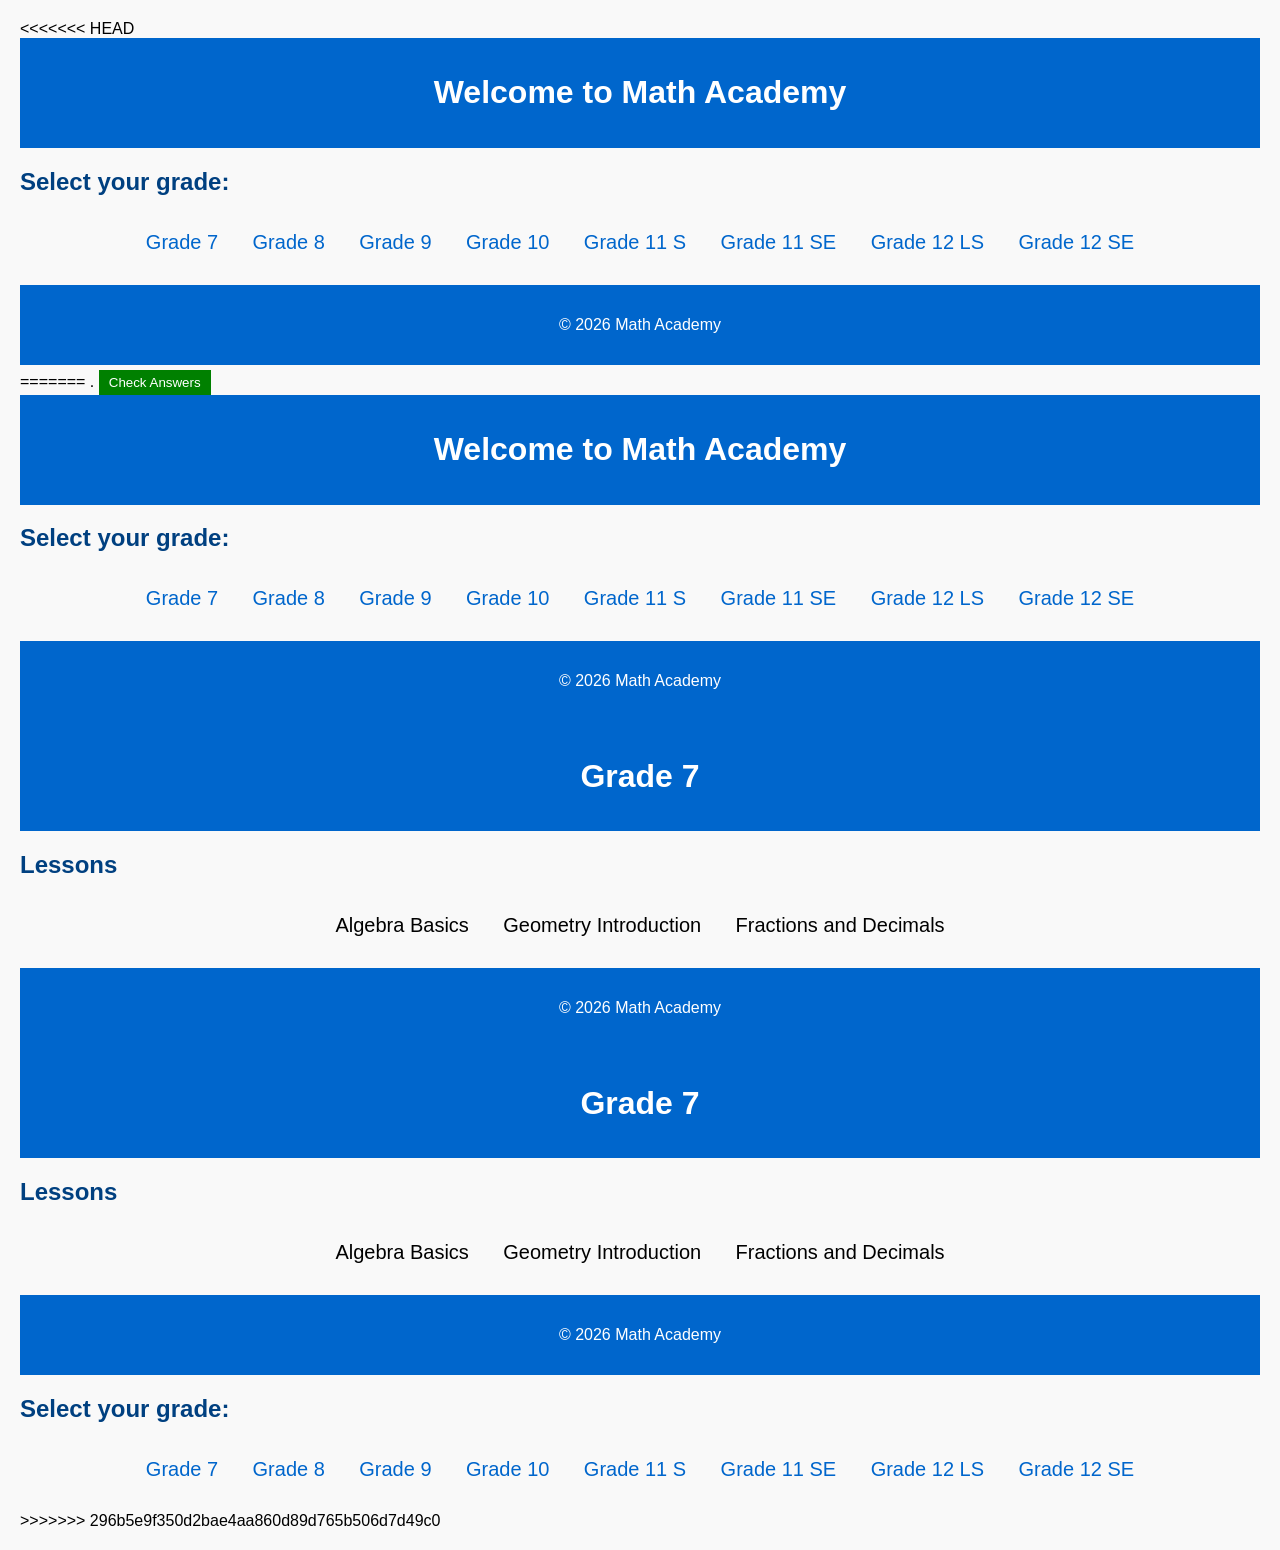
==== index.html @ 9632482c "Resolve merge conflicts" ====
<!DOCTYPE html>
<html lang="en">
<head>
  <meta charset="UTF-8">
  <title>Math Academy</title>
  <link rel="stylesheet" href="style.css">
</head>
<body>
<<<<<<< HEAD
  <header>
    <h1>Welcome to Math Academy</h1>
  </header>

  <main>
    <h2>Select your grade:</h2>
    <ul>
      <li><a href="grade7.html">Grade 7</a></li>
      <li><a href="grade8.html">Grade 8</a></li>
      <li><a href="grade9.html">Grade 9</a></li>
      <li><a href="grade10.html">Grade 10</a></li>
      <li><a href="grade11s.html">Grade 11 S</a></li>
      <li><a href="grade11se.html">Grade 11 SE</a></li>
      <li><a href="grade12ls.html">Grade 12 LS</a></li>
      <li><a href="grade12se.html">Grade 12 SE</a></li>
    </ul>
  </main>

  <footer>
    <p>© 2026 Math Academy</p>
  </footer>
</body>
</html>
=======
 .
  </form>

  <!-- Button to check answers -->
  <button onclick="checkAnswers()">Check Answers</button>
</body>
</html><!DOCTYPE html>
<html lang="en">
<head>
  <meta charset="UTF-8">
  <title>Math Academy</title>
  <link rel="stylesheet" href="style.css">
</head>
<body>
  <header>
    <h1>Welcome to Math Academy</h1>
  </header>

  <main>
    <h2>Select your grade:</h2>
    <ul>
      <li><a href="grade7.html">Grade 7</a></li>
      <li><a href="grade8.html">Grade 8</a></li>
      <li><a href="grade9.html">Grade 9</a></li>
      <li><a href="grade10.html">Grade 10</a></li>
      <li><a href="grade11s.html">Grade 11 S</a></li>
      <li><a href="grade11se.html">Grade 11 SE</a></li>
      <li><a href="grade12ls.html">Grade 12 LS</a></li>
      <li><a href="grade12se.html">Grade 12 SE</a></li>
    </ul>
  </main>

  <footer>
    <p>© 2026 Math Academy</p>
  </footer>
</body>
</html><!DOCTYPE html>
<html lang="en">
<head>
  <meta charset="UTF-8">
  <title>Grade 7 - Math Academy</title>
  <link rel="stylesheet" href="style.css">
</head>
<body>
  <header>
    <h1>Grade 7</h1>
  </header>

  <main>
    <h2>Lessons</h2>
    <ul>
      <li>Algebra Basics</li>
      <li>Geometry Introduction</li>
      <li>Fractions and Decimals</li>
    </ul>
  </main>

  <footer>
    <p>© 2026 Math Academy</p>
  </footer>
</body>
</html>
<!DOCTYPE html>
<html lang="en">
<head>
  <meta charset="UTF-8">
  <title>Grade 7 - Math Academy</title>
  <link rel="stylesheet" href="style.css">
</head>
<body>
  <header>
    <h1>Grade 7</h1>
  </header>

  <main>
    <h2>Lessons</h2>
    <ul>
      <li>Algebra Basics</li>
      <li>Geometry Introduction</li>
      <li>Fractions and Decimals</li>
    </ul>
  </main>

  <footer>
    <p>© 2026 Math Academy</p>
  </footer>
</body>
</html><h2>Select your grade:</h2>
<ul>
  <li><a href="grade7.html">Grade 7</a></li>
  <li><a href="grade8.html">Grade 8</a></li>
  <li><a href="grade9.html">Grade 9</a></li>
  <li><a href="grade10.html">Grade 10</a></li>
  <li><a href="grade11s.html">Grade 11 S</a></li>
  <li><a href="grade11se.html">Grade 11 SE</a></li>
  <li><a href="grade12ls.html">Grade 12 LS</a></li>
  <li><a href="grade12se.html">Grade 12 SE</a></li>
</ul>



>>>>>>> 296b5e9f350d2bae4aa860d89d765b506d7d49c0
---- style.css ----
body {
  font-family: Arial, sans-serif;
  margin: 20px;
  background-color: #f9f9f9;
}

header, footer {
  background-color: #004080;
  color: white;
  padding: 10px;
  text-align: center;
}

h2 {
  color: #004080;
}

button {
  margin-top: 5px;
  padding: 5px 10px;
  background-color: #008000;
  color: white;
  border: none;
  cursor: pointer;
}

button:hover {
<<<<<<< HEAD
  background-color: #006600;
}

=======
  background-color: #2980b9;
}body {
  font-family: Arial, sans-serif;
  background-color: #f4f4f9;
  color: #333;
  margin: 0;
  padding: 0;
}

header, footer {
  background-color: #0066cc;
  color: white;
  padding: 15px;
  text-align: center;
}

ul {
  list-style: none;
  padding: 0;
  text-align: center;
}

li {
  display: inline-block;
  margin: 15px;
  font-size: 20px;
}

a {
  color: #0066cc;
  text-decoration: none;
}

a:hover {
  text-decoration: underline;
}
ul {
  list-style: none;
  padding: 0;
  text-align: center;
}

li {
  display: inline-block;
  margin: 15px;
  font-size: 20px;
}

a {
  color: #0066cc;
  text-decoration: none;
}

a:hover {
  text-decoration: underline;
}
>>>>>>> 296b5e9f350d2bae4aa860d89d765b506d7d49c0
---- style.css ----
body {
  font-family: Arial, sans-serif;
  margin: 20px;
  background-color: #f9f9f9;
}

header, footer {
  background-color: #004080;
  color: white;
  padding: 10px;
  text-align: center;
}

h2 {
  color: #004080;
}

button {
  margin-top: 5px;
  padding: 5px 10px;
  background-color: #008000;
  color: white;
  border: none;
  cursor: pointer;
}

button:hover {
<<<<<<< HEAD
  background-color: #006600;
}

=======
  background-color: #2980b9;
}body {
  font-family: Arial, sans-serif;
  background-color: #f4f4f9;
  color: #333;
  margin: 0;
  padding: 0;
}

header, footer {
  background-color: #0066cc;
  color: white;
  padding: 15px;
  text-align: center;
}

ul {
  list-style: none;
  padding: 0;
  text-align: center;
}

li {
  display: inline-block;
  margin: 15px;
  font-size: 20px;
}

a {
  color: #0066cc;
  text-decoration: none;
}

a:hover {
  text-decoration: underline;
}
ul {
  list-style: none;
  padding: 0;
  text-align: center;
}

li {
  display: inline-block;
  margin: 15px;
  font-size: 20px;
}

a {
  color: #0066cc;
  text-decoration: none;
}

a:hover {
  text-decoration: underline;
}
>>>>>>> 296b5e9f350d2bae4aa860d89d765b506d7d49c0
---- style.css ----
body {
  font-family: Arial, sans-serif;
  margin: 20px;
  background-color: #f9f9f9;
}

header, footer {
  background-color: #004080;
  color: white;
  padding: 10px;
  text-align: center;
}

h2 {
  color: #004080;
}

button {
  margin-top: 5px;
  padding: 5px 10px;
  background-color: #008000;
  color: white;
  border: none;
  cursor: pointer;
}

button:hover {
<<<<<<< HEAD
  background-color: #006600;
}

=======
  background-color: #2980b9;
}body {
  font-family: Arial, sans-serif;
  background-color: #f4f4f9;
  color: #333;
  margin: 0;
  padding: 0;
}

header, footer {
  background-color: #0066cc;
  color: white;
  padding: 15px;
  text-align: center;
}

ul {
  list-style: none;
  padding: 0;
  text-align: center;
}

li {
  display: inline-block;
  margin: 15px;
  font-size: 20px;
}

a {
  color: #0066cc;
  text-decoration: none;
}

a:hover {
  text-decoration: underline;
}
ul {
  list-style: none;
  padding: 0;
  text-align: center;
}

li {
  display: inline-block;
  margin: 15px;
  font-size: 20px;
}

a {
  color: #0066cc;
  text-decoration: none;
}

a:hover {
  text-decoration: underline;
}
>>>>>>> 296b5e9f350d2bae4aa860d89d765b506d7d49c0
---- style.css ----
body {
  font-family: Arial, sans-serif;
  margin: 20px;
  background-color: #f9f9f9;
}

header, footer {
  background-color: #004080;
  color: white;
  padding: 10px;
  text-align: center;
}

h2 {
  color: #004080;
}

button {
  margin-top: 5px;
  padding: 5px 10px;
  background-color: #008000;
  color: white;
  border: none;
  cursor: pointer;
}

button:hover {
<<<<<<< HEAD
  background-color: #006600;
}

=======
  background-color: #2980b9;
}body {
  font-family: Arial, sans-serif;
  background-color: #f4f4f9;
  color: #333;
  margin: 0;
  padding: 0;
}

header, footer {
  background-color: #0066cc;
  color: white;
  padding: 15px;
  text-align: center;
}

ul {
  list-style: none;
  padding: 0;
  text-align: center;
}

li {
  display: inline-block;
  margin: 15px;
  font-size: 20px;
}

a {
  color: #0066cc;
  text-decoration: none;
}

a:hover {
  text-decoration: underline;
}
ul {
  list-style: none;
  padding: 0;
  text-align: center;
}

li {
  display: inline-block;
  margin: 15px;
  font-size: 20px;
}

a {
  color: #0066cc;
  text-decoration: none;
}

a:hover {
  text-decoration: underline;
}
>>>>>>> 296b5e9f350d2bae4aa860d89d765b506d7d49c0
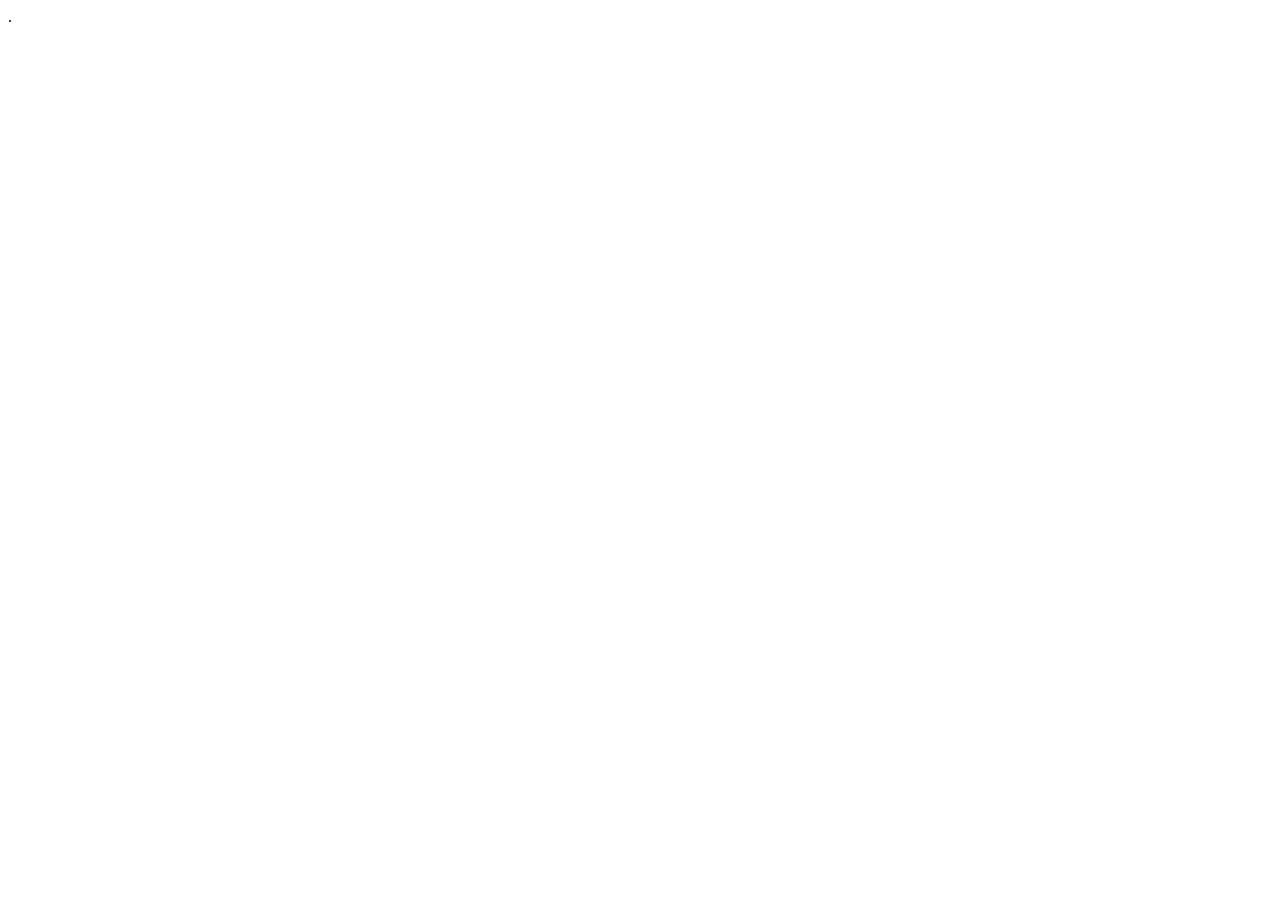
==== commit e1bc7a1b: "Update site content" ====
--- a/index.html
+++ b/index.html
@@ -1,41 +1,7 @@
-<!DOCTYPE html>
-<html lang="en">
-<head>
-  <meta charset="UTF-8">
-  <title>Math Academy</title>
-  <link rel="stylesheet" href="style.css">
-</head>
-<body>
-<<<<<<< HEAD
-  <header>
-    <h1>Welcome to Math Academy</h1>
-  </header>
 
-  <main>
-    <h2>Select your grade:</h2>
-    <ul>
-      <li><a href="grade7.html">Grade 7</a></li>
-      <li><a href="grade8.html">Grade 8</a></li>
-      <li><a href="grade9.html">Grade 9</a></li>
-      <li><a href="grade10.html">Grade 10</a></li>
-      <li><a href="grade11s.html">Grade 11 S</a></li>
-      <li><a href="grade11se.html">Grade 11 SE</a></li>
-      <li><a href="grade12ls.html">Grade 12 LS</a></li>
-      <li><a href="grade12se.html">Grade 12 SE</a></li>
-    </ul>
-  </main>
+ . </form>
 
-  <footer>
-    <p>© 2026 Math Academy</p>
-  </footer>
-</body>
-</html>
-=======
- .
-  </form>
-
-  <!-- Button to check answers -->
-  <button onclick="checkAnswers()">Check Answers</button>
+  <!-- <button onclick="checkAnswers()">Check Answers</button>
 </body>
 </html><!DOCTYPE html>
 <html lang="en">
@@ -64,7 +30,7 @@
   </main>
 
   <footer>
-    <p>© 2026 Math Academy</p>
+  <p> Math Academy</p>
   </footer>
 </body>
 </html><!DOCTYPE html>
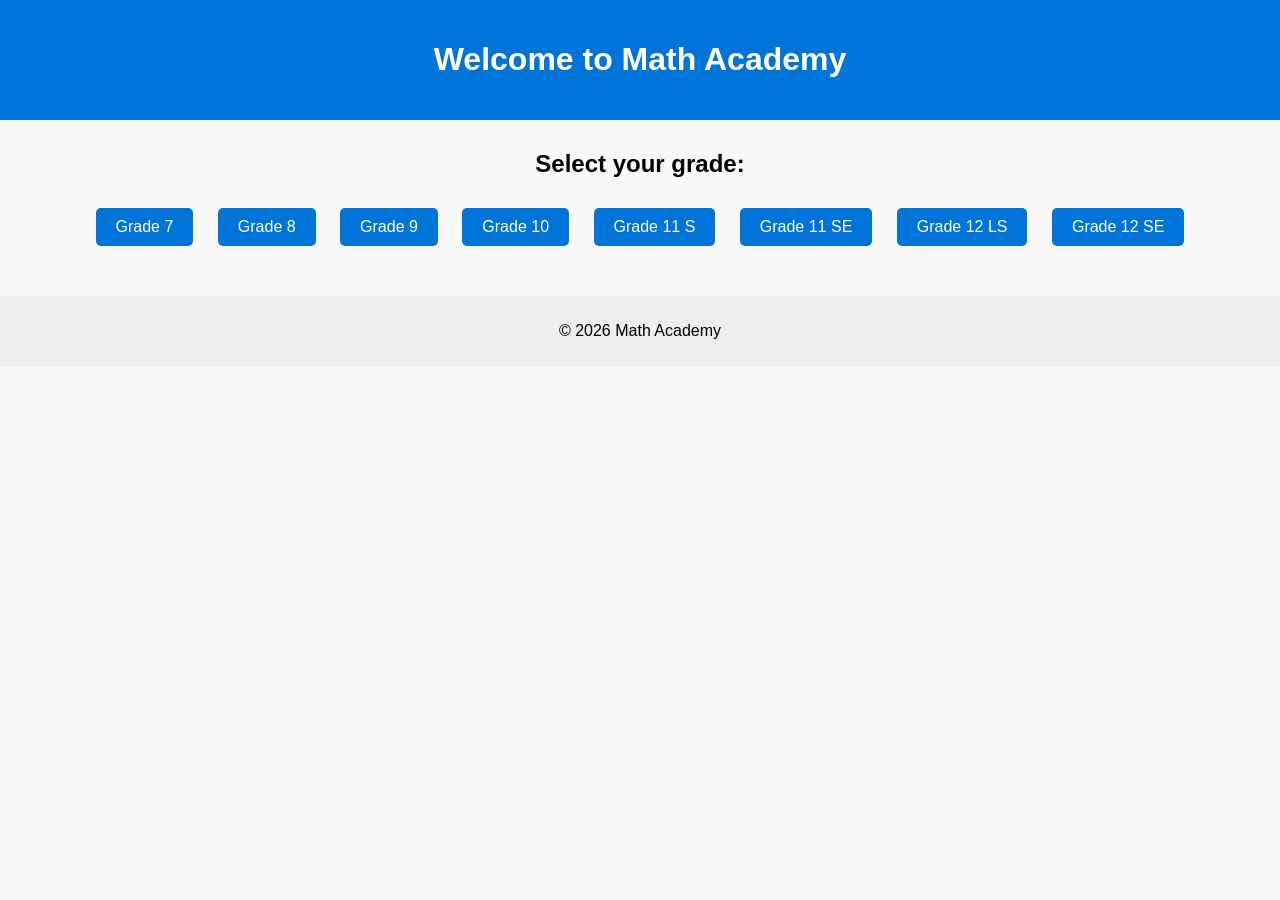
==== commit 697c3493: "Update index.html and fix duplicates" ====
--- a/index.html
+++ b/index.html
@@ -1,14 +1,42 @@
-
- . </form>
-
-  <!-- <button onclick="checkAnswers()">Check Answers</button>
-</body>
-</html><!DOCTYPE html>
+<!DOCTYPE html>
 <html lang="en">
 <head>
   <meta charset="UTF-8">
   <title>Math Academy</title>
-  <link rel="stylesheet" href="style.css">
+  <style>
+    body {
+      font-family: Arial, sans-serif;
+      text-align: center;
+      background-color: #f9f9f9;
+      margin: 0;
+      padding: 0;
+    }
+    header {
+      background-color: #0074D9;
+      color: white;
+      padding: 20px;
+    }
+    main {
+      margin: 30px;
+    }
+    a {
+      display: inline-block;
+      margin: 10px;
+      padding: 10px 20px;
+      background-color: #0074D9;
+      color: white;
+      text-decoration: none;
+      border-radius: 5px;
+    }
+    a:hover {
+      background-color: #005fa3;
+    }
+    footer {
+      margin-top: 40px;
+      padding: 10px;
+      background-color: #eee;
+    }
+  </style>
 </head>
 <body>
   <header>
@@ -17,41 +45,14 @@
 
   <main>
     <h2>Select your grade:</h2>
-    <ul>
-      <li><a href="grade7.html">Grade 7</a></li>
-      <li><a href="grade8.html">Grade 8</a></li>
-      <li><a href="grade9.html">Grade 9</a></li>
-      <li><a href="grade10.html">Grade 10</a></li>
-      <li><a href="grade11s.html">Grade 11 S</a></li>
-      <li><a href="grade11se.html">Grade 11 SE</a></li>
-      <li><a href="grade12ls.html">Grade 12 LS</a></li>
-      <li><a href="grade12se.html">Grade 12 SE</a></li>
-    </ul>
-  </main>
-
-  <footer>
-  <p> Math Academy</p>
-  </footer>
-</body>
-</html><!DOCTYPE html>
-<html lang="en">
-<head>
-  <meta charset="UTF-8">
-  <title>Grade 7 - Math Academy</title>
-  <link rel="stylesheet" href="style.css">
-</head>
-<body>
-  <header>
-    <h1>Grade 7</h1>
-  </header>
-
-  <main>
-    <h2>Lessons</h2>
-    <ul>
-      <li>Algebra Basics</li>
-      <li>Geometry Introduction</li>
-      <li>Fractions and Decimals</li>
-    </ul>
+    <a href="grade7.html">Grade 7</a>
+    <a href="grade8.html">Grade 8</a>
+    <a href="grade9.html">Grade 9</a>
+    <a href="grade10.html">Grade 10</a>
+    <a href="grade11S.html">Grade 11 S</a>
+    <a href="grade11SE.html">Grade 11 SE</a>
+    <a href="grade12LS.html">Grade 12 LS</a>
+    <a href="grade12SE.html">Grade 12 SE</a>
   </main>
 
   <footer>
@@ -59,43 +60,3 @@
   </footer>
 </body>
 </html>
-<!DOCTYPE html>
-<html lang="en">
-<head>
-  <meta charset="UTF-8">
-  <title>Grade 7 - Math Academy</title>
-  <link rel="stylesheet" href="style.css">
-</head>
-<body>
-  <header>
-    <h1>Grade 7</h1>
-  </header>
-
-  <main>
-    <h2>Lessons</h2>
-    <ul>
-      <li>Algebra Basics</li>
-      <li>Geometry Introduction</li>
-      <li>Fractions and Decimals</li>
-    </ul>
-  </main>
-
-  <footer>
-    <p>© 2026 Math Academy</p>
-  </footer>
-</body>
-</html><h2>Select your grade:</h2>
-<ul>
-  <li><a href="grade7.html">Grade 7</a></li>
-  <li><a href="grade8.html">Grade 8</a></li>
-  <li><a href="grade9.html">Grade 9</a></li>
-  <li><a href="grade10.html">Grade 10</a></li>
-  <li><a href="grade11s.html">Grade 11 S</a></li>
-  <li><a href="grade11se.html">Grade 11 SE</a></li>
-  <li><a href="grade12ls.html">Grade 12 LS</a></li>
-  <li><a href="grade12se.html">Grade 12 SE</a></li>
-</ul>
-
-
-
->>>>>>> 296b5e9f350d2bae4aa860d89d765b506d7d49c0
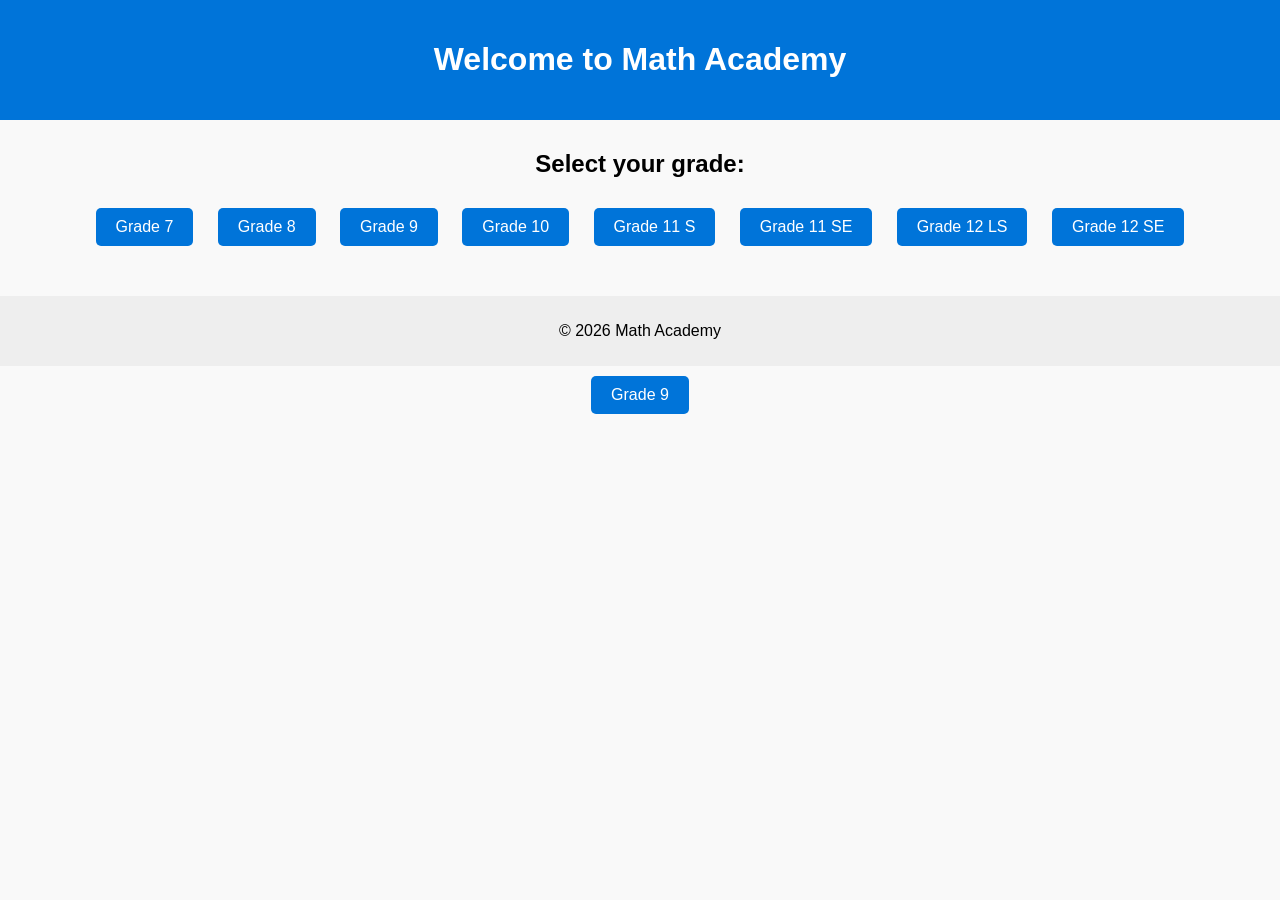
==== commit 972c3687: "Full update of site content" ====
--- a/index.html
+++ b/index.html
@@ -60,3 +60,4 @@
   </footer>
 </body>
 </html>
+<a href="grade9.html">Grade 9</a>
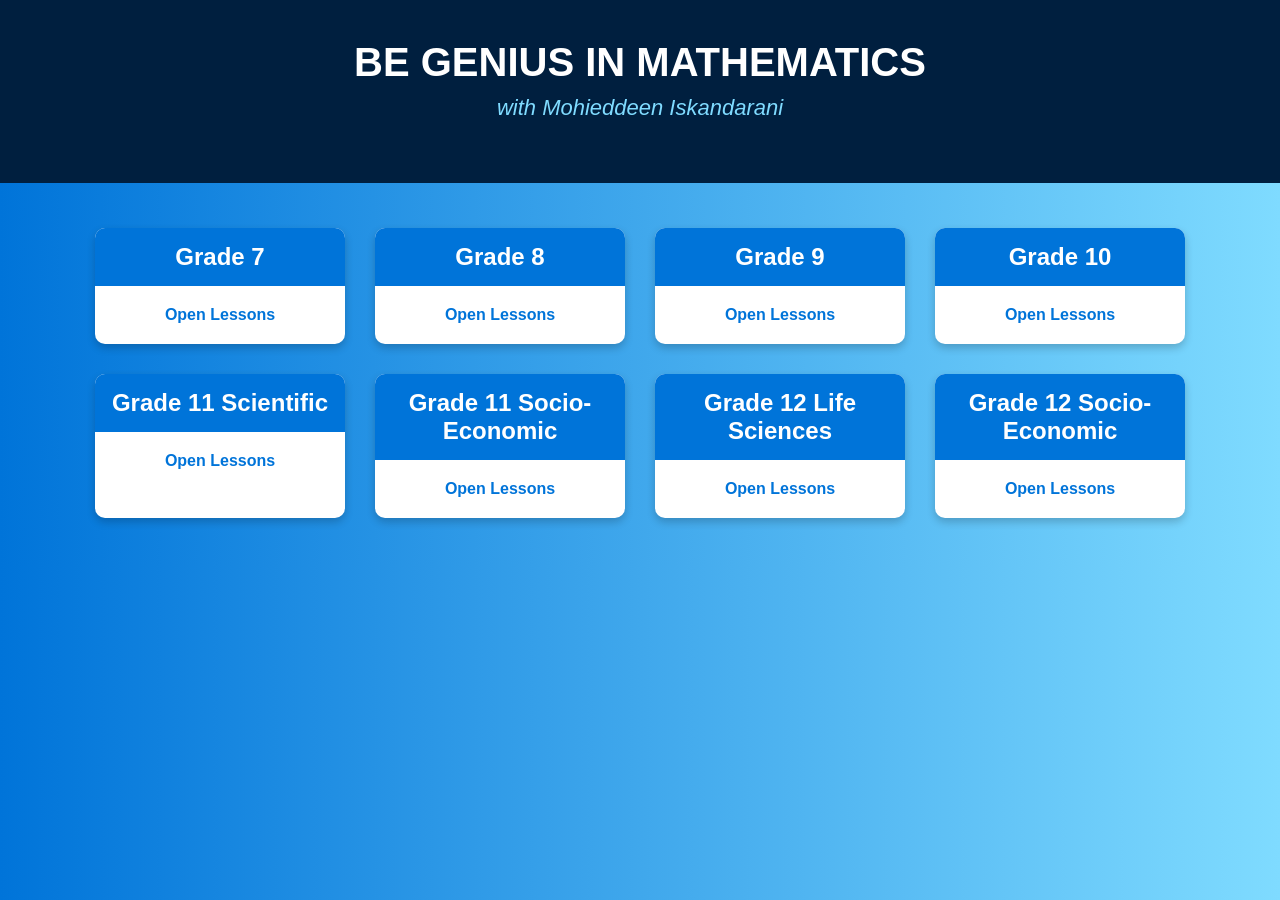
==== commit 88c2293c: "update students link" ====
--- a/index.html
+++ b/index.html
@@ -2,62 +2,110 @@
 <html lang="en">
 <head>
   <meta charset="UTF-8">
-  <title>Math Academy</title>
+  <title>Be Genius in Mathematics</title>
   <style>
     body {
-      font-family: Arial, sans-serif;
-      text-align: center;
-      background-color: #f9f9f9;
+      font-family: 'Segoe UI', Arial, sans-serif;
       margin: 0;
-      padding: 0;
+      background: linear-gradient(to right, #0074D9, #7FDBFF);
+      color: #333;
     }
     header {
+      background-color: #001f3f;
+      color: white;
+      padding: 40px;
+      text-align: center;
+    }
+    header h1 {
+      margin: 0;
+      font-size: 40px;
+      font-weight: bold;
+      text-transform: uppercase;
+    }
+    header p {
+      margin-top: 10px;
+      font-size: 22px;
+      font-style: italic;
+      color: #7FDBFF;
+    }
+    .container {
+      display: flex;
+      flex-wrap: wrap;
+      justify-content: center;
+      padding: 30px;
+    }
+    .card {
+      background: white;
+      border-radius: 10px;
+      box-shadow: 0 4px 8px rgba(0,0,0,0.2);
+      margin: 15px;
+      width: 250px;
+      text-align: center;
+      transition: transform 0.3s;
+    }
+    .card:hover {
+      transform: scale(1.05);
+    }
+    .card h2 {
       background-color: #0074D9;
       color: white;
+      padding: 15px;
+      margin: 0;
+      border-radius: 10px 10px 0 0;
+    }
+    .card a {
+      display: block;
       padding: 20px;
+      text-decoration: none;
+      color: #0074D9;
+      font-weight: bold;
     }
-    main {
-      margin: 30px;
-    }
-    a {
-      display: inline-block;
-      margin: 10px;
-      padding: 10px 20px;
-      background-color: #0074D9;
-      color: white;
-      text-decoration: none;
-      border-radius: 5px;
-    }
-    a:hover {
-      background-color: #005fa3;
-    }
-    footer {
-      margin-top: 40px;
-      padding: 10px;
-      background-color: #eee;
+    .card a:hover {
+      color: #001f3f;
     }
   </style>
 </head>
 <body>
-  <header>
-    <h1>Welcome to Math Academy</h1>
-  </header>
 
-  <main>
-    <h2>Select your grade:</h2>
-    <a href="grade7.html">Grade 7</a>
-    <a href="grade8.html">Grade 8</a>
-    <a href="grade9.html">Grade 9</a>
-    <a href="grade10.html">Grade 10</a>
-    <a href="grade11S.html">Grade 11 S</a>
-    <a href="grade11SE.html">Grade 11 SE</a>
-    <a href="grade12LS.html">Grade 12 LS</a>
-    <a href="grade12SE.html">Grade 12 SE</a>
-  </main>
+<header>
+  <h1>Be Genius in Mathematics</h1>
+  <p>with Mohieddeen Iskandarani</p>
+</header>
 
-  <footer>
-    <p>© 2026 Math Academy</p>
-  </footer>
+<div class="container">
+  <div class="card">
+    <h2>Grade 7</h2>
+    <a href="grade7.html">Open Lessons</a>
+  </div>
+  <div class="card">
+    <h2>Grade 8</h2>
+    <a href="grade8.html">Open Lessons</a>
+  </div>
+  <div class="card">
+    <h2>Grade 9</h2>
+    <a href="grade9.html">Open Lessons</a>
+  </div>
+  <div class="card">
+    <h2>Grade 10</h2>
+    <a href="grade10.html">Open Lessons</a>
+  </div>
+  <div class="card">
+    <h2>Grade 11 Scientific</h2>
+    <a href="grade11S.html">Open Lessons</a>
+  </div>
+  <div class="card">
+    <h2>Grade 11 Socio-Economic</h2>
+    <a href="grade11SE.html">Open Lessons</a>
+  </div>
+  <div class="card">
+    <h2>Grade 12 Life Sciences</h2>
+    <a href="grade12LS.html">Open Lessons</a>
+  </div>
+  <div class="card">
+    <h2>Grade 12 Socio-Economic</h2>
+    <a href="grade12SE.html">Open Lessons</a>
+  </div>
+</div>
+
 </body>
 </html>
-<a href="grade9.html">Grade 9</a>
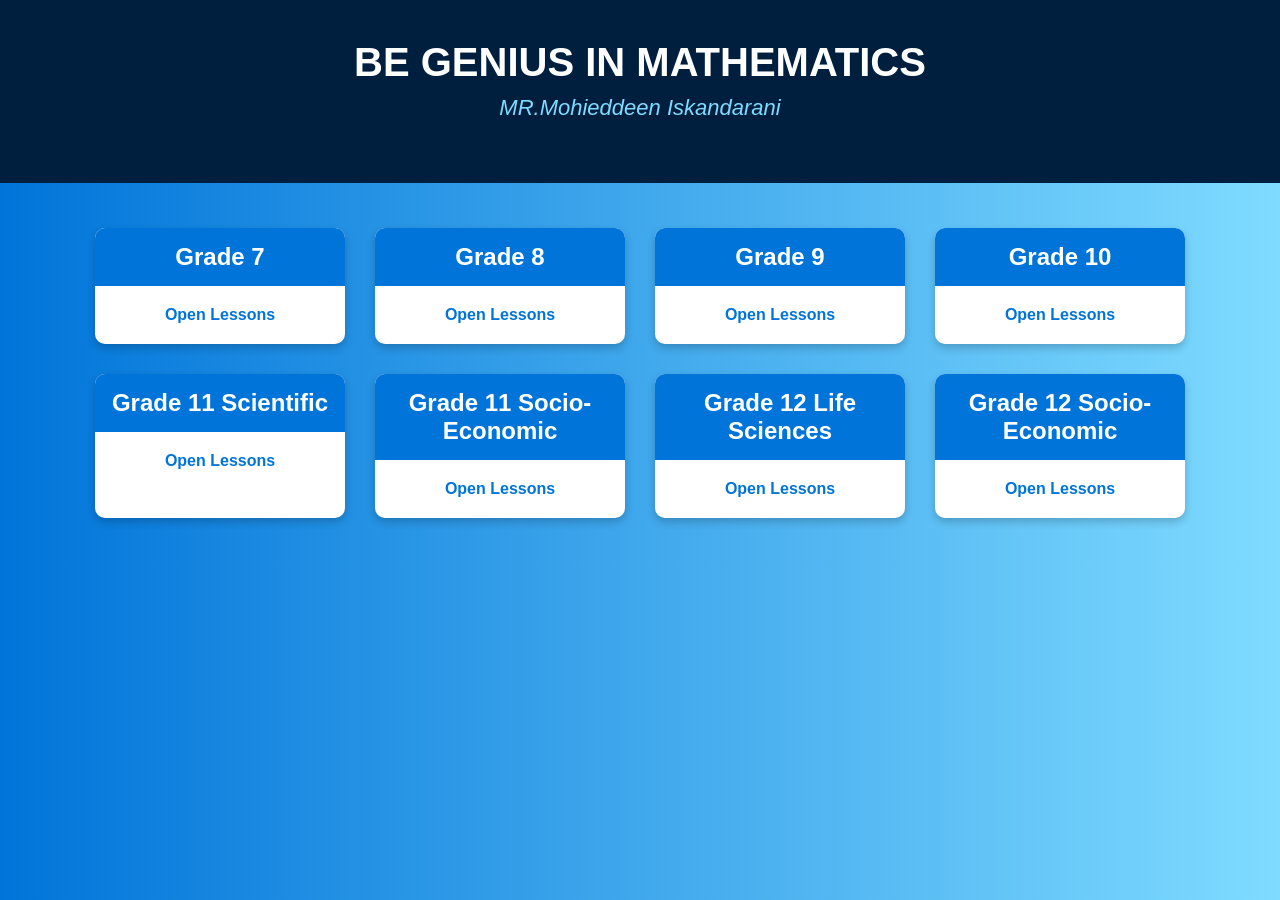
==== commit 184952c5: "update students link" ====
--- a/index.html
+++ b/index.html
@@ -69,7 +69,7 @@
 
 <header>
   <h1>Be Genius in Mathematics</h1>
-  <p>with Mohieddeen Iskandarani</p>
+  <p> MR.Mohieddeen Iskandarani</p>
 </header>
 
 <div class="container">
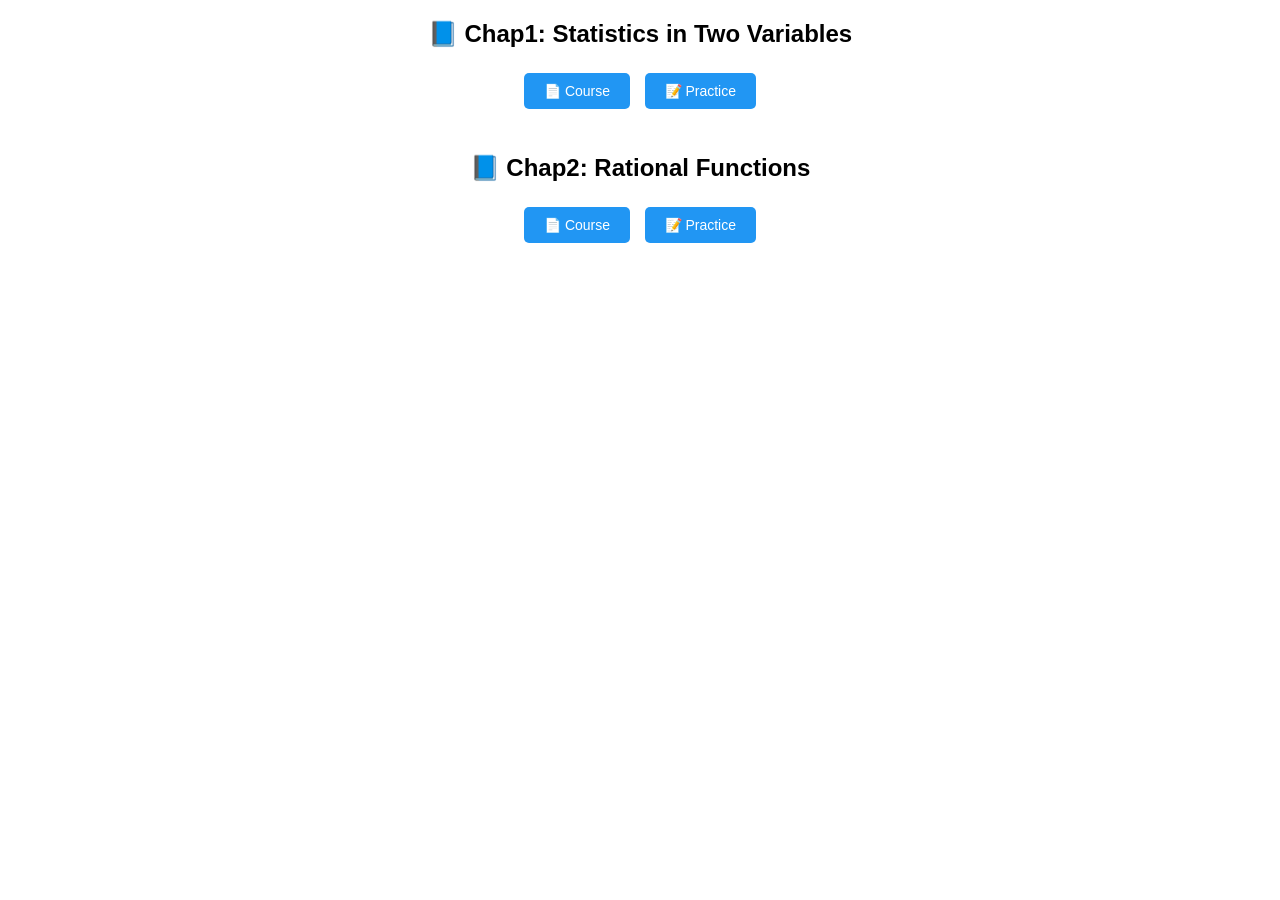
==== commit 3bf059d6: "update students link" ====
--- a/index.html
+++ b/index.html
@@ -1,111 +1,109 @@
 <!DOCTYPE html>
-<html lang="en">
+<html>
 <head>
   <meta charset="UTF-8">
-  <title>Be Genius in Mathematics</title>
+  <title>Grade 12 Math</title>
   <style>
-    body {
-      font-family: 'Segoe UI', Arial, sans-serif;
-      margin: 0;
-      background: linear-gradient(to right, #0074D9, #7FDBFF);
-      color: #333;
+    body { text-align: left; font-family: Arial, sans-serif; }
+    .icon-button {
+      background-color: #2196F3;
+      color: white;
+      border: none;
+      padding: 10px 20px;
+      cursor: pointer;
+      margin: 5px;
+      border-radius: 5px;
+      font-size: 14px;
     }
-    header {
-      background-color: #001f3f;
+    .icon-button:hover { background-color: #0b7dda; }
+    .content {
+      padding: 10px;
+      background-color: #f9f9f9;
+      margin-top: 10px;
+      border: 1px solid #ddd;
+      border-radius: 5px;
+      text-align: left;
+    }
+    iframe {
+      width: 100%;
+      height: 600px;
+      border: none;
+    }
+    .download-btn {
+      display: inline-block;
+      margin-top: 10px;
+      padding: 8px 15px;
+      background-color: #4CAF50;
       color: white;
-      padding: 40px;
-      text-align: center;
+      text-decoration: none;
+      border-radius: 5px;
+      font-size: 14px;
     }
-    header h1 {
-      margin: 0;
-      font-size: 40px;
-      font-weight: bold;
-      text-transform: uppercase;
-    }
-    header p {
-      margin-top: 10px;
-      font-size: 22px;
-      font-style: italic;
-      color: #7FDBFF;
-    }
-    .container {
-      display: flex;
-      flex-wrap: wrap;
-      justify-content: center;
-      padding: 30px;
-    }
-    .card {
-      background: white;
-      border-radius: 10px;
-      box-shadow: 0 4px 8px rgba(0,0,0,0.2);
-      margin: 15px;
-      width: 250px;
-      text-align: center;
-      transition: transform 0.3s;
-    }
-    .card:hover {
-      transform: scale(1.05);
-    }
-    .card h2 {
-      background-color: #0074D9;
-      color: white;
-      padding: 15px;
-      margin: 0;
-      border-radius: 10px 10px 0 0;
-    }
-    .card a {
-      display: block;
-      padding: 20px;
-      text-decoration: none;
-      color: #0074D9;
-      font-weight: bold;
-    }
-    .card a:hover {
-      color: #001f3f;
-    }
+    .download-btn:hover { background-color: #3e8e41; }
   </style>
 </head>
 <body>
 
-<header>
-  <h1>Be Genius in Mathematics</h1>
-  <p> MR.Mohieddeen Iskandarani</p>
-</header>
+<!-- ================= Chap1: Statistics in Two Variables ================= -->
 
-<div class="container">
-  <div class="card">
-    <h2>Grade 7</h2>
-    <a href="grade7.html">Open Lessons</a>
-  </div>
-  <div class="card">
-    <h2>Grade 8</h2>
-    <a href="grade8.html">Open Lessons</a>
-  </div>
-  <div class="card">
-    <h2>Grade 9</h2>
-    <a href="grade9.html">Open Lessons</a>
-  </div>
-  <div class="card">
-    <h2>Grade 10</h2>
-    <a href="grade10.html">Open Lessons</a>
-  </div>
-  <div class="card">
-    <h2>Grade 11 Scientific</h2>
-    <a href="grade11S.html">Open Lessons</a>
-  </div>
-  <div class="card">
-    <h2>Grade 11 Socio-Economic</h2>
-    <a href="grade11SE.html">Open Lessons</a>
-  </div>
-  <div class="card">
-    <h2>Grade 12 Life Sciences</h2>
-    <a href="grade12LS.html">Open Lessons</a>
-  </div>
-  <div class="card">
-    <h2>Grade 12 Socio-Economic</h2>
-    <a href="grade12SE.html">Open Lessons</a>
+<div class="chapter-card" style="text-align:center;">
+  <h2>📘 Chap1: Statistics in Two Variables</h2>
+  <div class="tab">
+    <button class="icon-button" onclick="showContent('course1')">📄 Course</button>
+    <button class="icon-button" onclick="showContent('practice1')">📝 Practice</button>
   </div>
 </div>
 
+<div id="course1" class="content" style="display:none;">
+  <h2>Course PDF</h2>
+  <iframe src="chap1.Statisticsintwovariables/Statisticsintwovariablescourse.pdf"></iframe>
+  <a href="chap1.Statisticsintwovariables/Statisticsintwovariablescourse.pdf" download class="download-btn">⬇ Download Course</a>
+</div>
+
+<div id="practice1" class="content" style="display:none;">
+  <h2>Practice PDF</h2>
+  <iframe src="chap1.Statisticsintwovariables/Statisticsintwovariablespractice.pdf"></iframe>
+  <a href="chap1.Statisticsintwovariables/Statisticsintwovariablespractice.pdf" download class="download-btn">⬇ Download Practice</a>
+</div>
+
+<!-- ================= Chap2: Rational Functions ================= -->
+
+<div class="chapter-card" style="text-align:center; margin-top:40px;">
+  <h2>📘 Chap2: Rational Functions</h2>
+  <div class="tab">
+    <button class="icon-button" onclick="showContent('course2')">📄 Course</button>
+    <button class="icon-button" onclick="showContent('practice2')">📝 Practice</button>
+  </div>
+</div>
+
+<div id="course2" class="content" style="display:none;">
+  <h2>Course PDF</h2>
+  <iframe src="chap2.Rationalfunctions/Rationalfunctionscourse.pdf"></iframe>
+  <a href="chap2.Rationalfunctions/Rationalfunctionscourse.pdf" download class="download-btn">⬇ Download Course</a>
+</div>
+
+<div id="practice2" class="content" style="display:none;">
+  <h2>Practice PDF</h2>
+  <iframe src="chap2.Rationalfunctions/Rationalfunctionspractice.pdf"></iframe>
+  <a href="chap2.Rationalfunctions/Rationalfunctionspractice.pdf" download class="download-btn">⬇ Download Practice</a>
+</div>
+
+<!-- ================= Script ================= -->
+
+<script>
+function showContent(id) {
+  const sections = [
+    'course1','practice1',   // Chap1
+    'course2','practice2'    // Chap2
+  ];
+  sections.forEach(sec => {
+    const el = document.getElementById(sec);
+    if (el) el.style.display = 'none';
+  });
+  const target = document.getElementById(id);
+  if (target) target.style.display = 'block';
+}
+</script>
+
 </body>
-</html>
+</html>
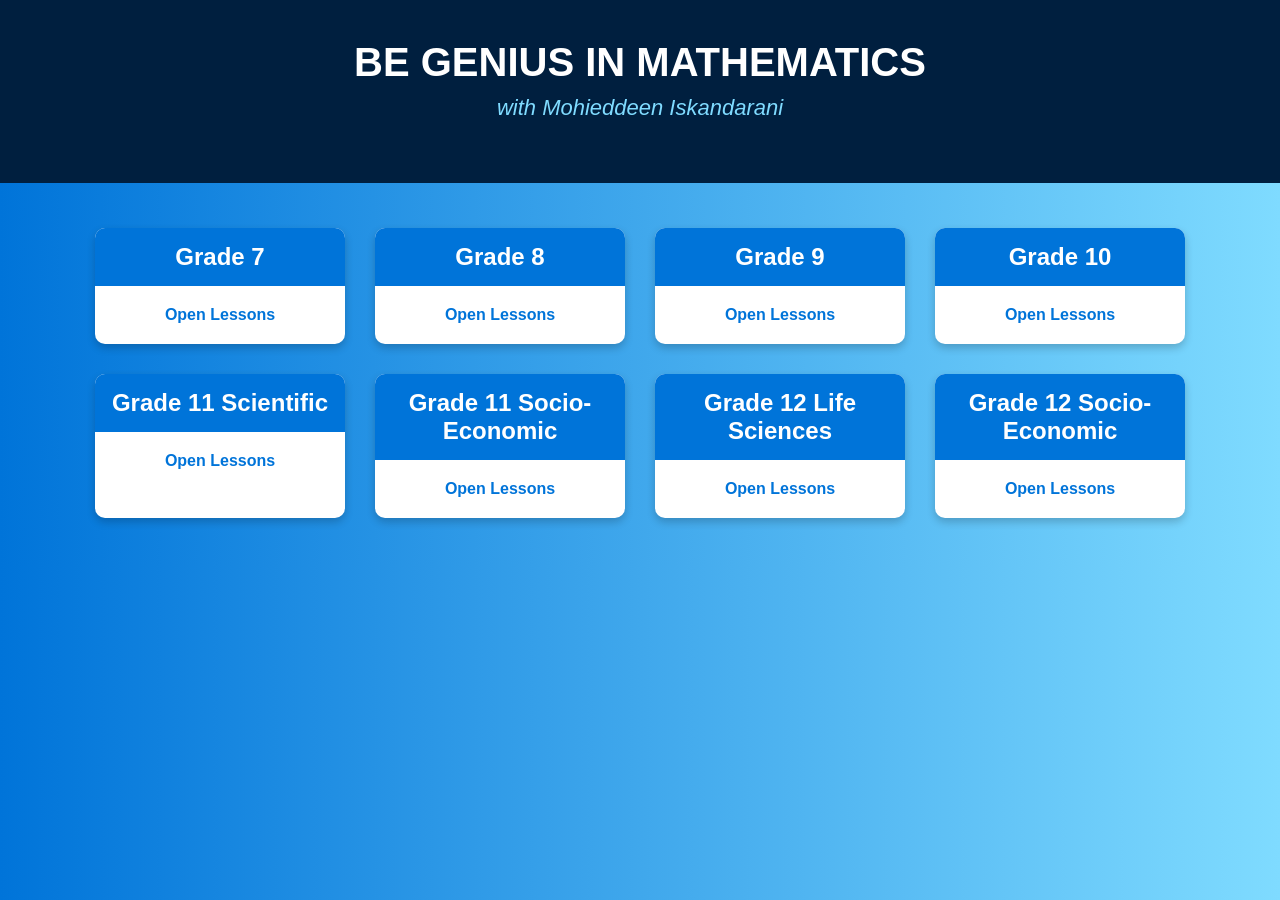
==== commit 6efbb611: "update students link" ====
--- a/index.html
+++ b/index.html
@@ -1,109 +1,111 @@
 <!DOCTYPE html>
-<html>
+<html lang="en">
 <head>
   <meta charset="UTF-8">
-  <title>Grade 12 Math</title>
+  <title>Be Genius in Mathematics</title>
   <style>
-    body { text-align: left; font-family: Arial, sans-serif; }
-    .icon-button {
-      background-color: #2196F3;
+    body {
+      font-family: 'Segoe UI', Arial, sans-serif;
+      margin: 0;
+      background: linear-gradient(to right, #0074D9, #7FDBFF);
+      color: #333;
+    }
+    header {
+      background-color: #001f3f;
       color: white;
-      border: none;
-      padding: 10px 20px;
-      cursor: pointer;
-      margin: 5px;
-      border-radius: 5px;
-      font-size: 14px;
+      padding: 40px;
+      text-align: center;
     }
-    .icon-button:hover { background-color: #0b7dda; }
-    .content {
-      padding: 10px;
-      background-color: #f9f9f9;
+    header h1 {
+      margin: 0;
+      font-size: 40px;
+      font-weight: bold;
+      text-transform: uppercase;
+    }
+    header p {
       margin-top: 10px;
-      border: 1px solid #ddd;
-      border-radius: 5px;
-      text-align: left;
+      font-size: 22px;
+      font-style: italic;
+      color: #7FDBFF;
     }
-    iframe {
-      width: 100%;
-      height: 600px;
-      border: none;
+    .container {
+      display: flex;
+      flex-wrap: wrap;
+      justify-content: center;
+      padding: 30px;
     }
-    .download-btn {
-      display: inline-block;
-      margin-top: 10px;
-      padding: 8px 15px;
-      background-color: #4CAF50;
+    .card {
+      background: white;
+      border-radius: 10px;
+      box-shadow: 0 4px 8px rgba(0,0,0,0.2);
+      margin: 15px;
+      width: 250px;
+      text-align: center;
+      transition: transform 0.3s;
+    }
+    .card:hover {
+      transform: scale(1.05);
+    }
+    .card h2 {
+      background-color: #0074D9;
       color: white;
+      padding: 15px;
+      margin: 0;
+      border-radius: 10px 10px 0 0;
+    }
+    .card a {
+      display: block;
+      padding: 20px;
       text-decoration: none;
-      border-radius: 5px;
-      font-size: 14px;
+      color: #0074D9;
+      font-weight: bold;
     }
-    .download-btn:hover { background-color: #3e8e41; }
+    .card a:hover {
+      color: #001f3f;
+    }
   </style>
 </head>
 <body>
 
-<!-- ================= Chap1: Statistics in Two Variables ================= -->
+<header>
+  <h1>Be Genius in Mathematics</h1>
+  <p>with Mohieddeen Iskandarani</p>
+</header>
 
-<div class="chapter-card" style="text-align:center;">
-  <h2>📘 Chap1: Statistics in Two Variables</h2>
-  <div class="tab">
-    <button class="icon-button" onclick="showContent('course1')">📄 Course</button>
-    <button class="icon-button" onclick="showContent('practice1')">📝 Practice</button>
+<div class="container">
+  <div class="card">
+    <h2>Grade 7</h2>
+    <a href="grade7.html">Open Lessons</a>
+  </div>
+  <div class="card">
+    <h2>Grade 8</h2>
+    <a href="grade8.html">Open Lessons</a>
+  </div>
+  <div class="card">
+    <h2>Grade 9</h2>
+    <a href="grade9.html">Open Lessons</a>
+  </div>
+  <div class="card">
+    <h2>Grade 10</h2>
+    <a href="grade10.html">Open Lessons</a>
+  </div>
+  <div class="card">
+    <h2>Grade 11 Scientific</h2>
+    <a href="grade11S.html">Open Lessons</a>
+  </div>
+  <div class="card">
+    <h2>Grade 11 Socio-Economic</h2>
+    <a href="grade11SE.html">Open Lessons</a>
+  </div>
+  <div class="card">
+    <h2>Grade 12 Life Sciences</h2>
+    <a href="grade12LS.html">Open Lessons</a>
+  </div>
+  <div class="card">
+    <h2>Grade 12 Socio-Economic</h2>
+    <a href="grade12SE.html">Open Lessons</a>
   </div>
 </div>
 
-<div id="course1" class="content" style="display:none;">
-  <h2>Course PDF</h2>
-  <iframe src="chap1.Statisticsintwovariables/Statisticsintwovariablescourse.pdf"></iframe>
-  <a href="chap1.Statisticsintwovariables/Statisticsintwovariablescourse.pdf" download class="download-btn">⬇ Download Course</a>
-</div>
-
-<div id="practice1" class="content" style="display:none;">
-  <h2>Practice PDF</h2>
-  <iframe src="chap1.Statisticsintwovariables/Statisticsintwovariablespractice.pdf"></iframe>
-  <a href="chap1.Statisticsintwovariables/Statisticsintwovariablespractice.pdf" download class="download-btn">⬇ Download Practice</a>
-</div>
-
-<!-- ================= Chap2: Rational Functions ================= -->
-
-<div class="chapter-card" style="text-align:center; margin-top:40px;">
-  <h2>📘 Chap2: Rational Functions</h2>
-  <div class="tab">
-    <button class="icon-button" onclick="showContent('course2')">📄 Course</button>
-    <button class="icon-button" onclick="showContent('practice2')">📝 Practice</button>
-  </div>
-</div>
-
-<div id="course2" class="content" style="display:none;">
-  <h2>Course PDF</h2>
-  <iframe src="chap2.Rationalfunctions/Rationalfunctionscourse.pdf"></iframe>
-  <a href="chap2.Rationalfunctions/Rationalfunctionscourse.pdf" download class="download-btn">⬇ Download Course</a>
-</div>
-
-<div id="practice2" class="content" style="display:none;">
-  <h2>Practice PDF</h2>
-  <iframe src="chap2.Rationalfunctions/Rationalfunctionspractice.pdf"></iframe>
-  <a href="chap2.Rationalfunctions/Rationalfunctionspractice.pdf" download class="download-btn">⬇ Download Practice</a>
-</div>
-
-<!-- ================= Script ================= -->
-
-<script>
-function showContent(id) {
-  const sections = [
-    'course1','practice1',   // Chap1
-    'course2','practice2'    // Chap2
-  ];
-  sections.forEach(sec => {
-    const el = document.getElementById(sec);
-    if (el) el.style.display = 'none';
-  });
-  const target = document.getElementById(id);
-  if (target) target.style.display = 'block';
-}
-</script>
-
 </body>
-</html>+</html>
